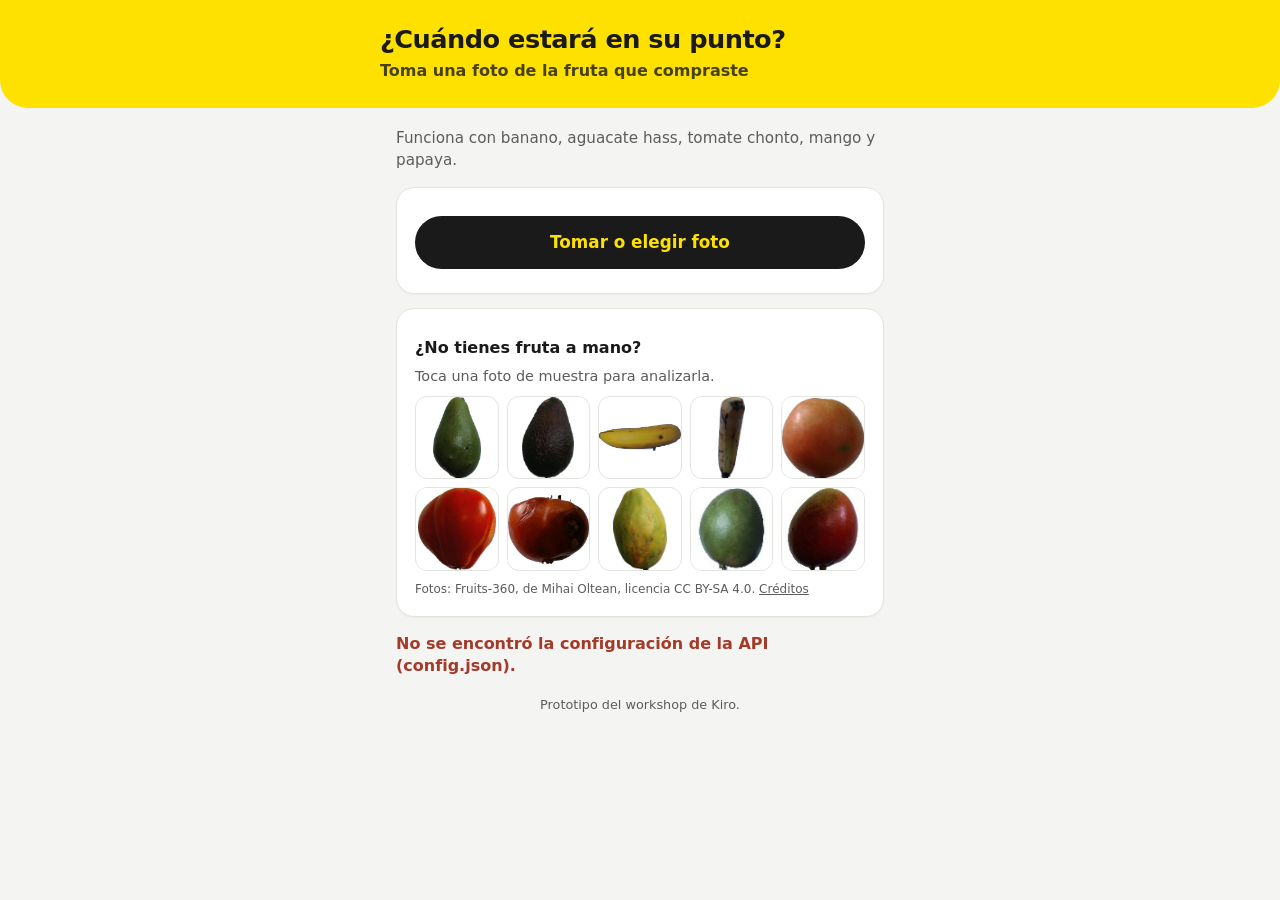
==== web/cliente.html @ ce5ed55c "Vista del cliente comprador (web/cliente.html), estilos y funciones compartidas, y política para el " ====
<!doctype html>
<html lang="es">
<head>
<meta charset="utf-8">
<meta name="viewport" content="width=device-width, initial-scale=1">
<title>¿Cuándo estará en su punto?</title>
<link rel="stylesheet" href="estilos.css">
</head>
<body>
<header class="marca">
  <div>
    <h1>¿Cuándo estará en su punto?</h1>
    <p class="lema">Toma una foto de la fruta que compraste</p>
  </div>
</header>
<main>
  <p class="sub">Funciona con banano, aguacate hass, tomate chonto, mango y papaya.</p>

  <section class="tarjeta">
    <label class="boton" for="foto" id="tomar">Tomar o elegir foto</label>
    <input id="foto" type="file" accept="image/*" capture="environment">
    <img id="vista" alt="Foto que se va a analizar">
  </section>

  <section class="tarjeta" id="caja-muestras" hidden>
    <label>¿No tienes fruta a mano?</label>
    <p class="nota">Toca una foto de muestra para analizarla.</p>
    <div class="muestras" id="muestras"></div>
    <p class="creditos">Fotos: Fruits-360, de Mihai Oltean, licencia CC BY-SA 4.0. <a href="muestras/CREDITOS.md">Créditos</a></p>
  </section>

  <section class="tarjeta" id="resultado" hidden aria-live="polite"></section>
  <p id="error" role="alert"></p>

  <p class="pie">Prototipo del workshop de Kiro. <span id="participante"></span></p>
</main>
<script src="comun.js"></script>
<script>
// Vista del cliente comprador: solo información pública del producto.
// Nunca muestra la acción en tienda, los descuentos ni la confianza del modelo.
const FRASE_ETAPA = {
  verde: "Todavía está verde", pinton: "Está pintón", maduro: "Está en su punto", sobremaduro: "Ya pasó su mejor punto",
};

function cuandoEstaraListo(etapa, dias) {
  if (etapa === "sobremaduro") return "Aprovéchalo hoy en jugos, batidos o preparaciones.";
  if (dias === 0) return "Disfrútalo hoy o mañana.";
  if (dias === 1) return "Estará en su punto mañana.";
  return "Estará en su punto en " + dias + " días.";
}

function parrafo(clase, texto) {
  const p = document.createElement("p");
  p.className = clase;
  p.textContent = texto;
  return p;
}

function mostrarCliente(datos) {
  const caja = document.getElementById("resultado");
  caja.replaceChildren();
  const titulo = document.createElement("h2");
  titulo.style.margin = "0 0 4px";
  if (datos.producto === "desconocido" || datos.reconocido === false) {
    titulo.textContent = "No pudimos reconocer bien tu producto";
    caja.append(titulo, parrafo("aviso", "Toma otra foto de cerca, con buena luz y un solo producto."));
  } else {
    titulo.textContent = datos.nombre;
    caja.append(titulo, parrafo("titular", FRASE_ETAPA[datos.etapa] || datos.etapa));
    caja.append(parrafo("cuando", cuandoEstaraListo(datos.etapa, datos.dias_hasta_optimo)));
    if (datos.nutricion) {
      const n = datos.nutricion;
      caja.append(parrafo("nutri", "Por porción de " + n.gramos + " g: " + n.energia_kcal + " kcal, fibra " + n.fibra_g +
        " g, potasio " + n.potasio_mg + " mg y vitamina C " + n.vitamina_c_mg + " mg."));
      caja.append(parrafo("aviso", n.aviso + " Fuente: " + n.fuente + "."));
    }
  }
  caja.hidden = false;
}

async function analizarCliente(archivo, muestra) {
  const error = document.getElementById("error");
  const boton = document.getElementById("tomar");
  error.textContent = "";
  boton.textContent = "Analizando…";
  boton.setAttribute("aria-busy", "true");
  try {
    if (!config) await cargarConfig();
    const dataUrl = await reducirImagen(archivo);
    const vista = document.getElementById("vista");
    vista.src = dataUrl; vista.style.display = "block";
    const r = await fetch(config.api + "/analisis", {
      method: "POST", headers: { "content-type": "application/json" },
      body: JSON.stringify({ imagen_base64: dataUrl, gramos: 100, vista: "cliente" }),
    });
    const datos = await r.json();
    if (!r.ok) throw new Error(datos.error ? datos.error.message : "Error " + r.status);
    mostrarCliente(datos);
    if (muestra) {
      document.getElementById("resultado").append(parrafo("aviso", "Foto de muestra: " + muestra.titulo + "."));
    }
  } catch (err) {
    error.textContent = err.message;
  } finally {
    boton.textContent = "Tomar o elegir foto";
    boton.removeAttribute("aria-busy");
  }
}

document.getElementById("foto").addEventListener("change", async (e) => {
  const archivo = e.target.files[0];
  if (!archivo) return;
  await analizarCliente(archivo, null);
  e.target.value = "";
});

cargarMuestras(analizarCliente).catch(() => {});
cargarConfig().catch(() => {
  document.getElementById("error").textContent = "No se encontró la configuración de la API (config.json).";
});
</script>
</body>
</html>
---- web/estilos.css ----
/* Estilos compartidos de la vista del personal (index.html) y la del cliente (cliente.html).
   Guía visual: .kiro/steering/diseno-web.md */
:root {
  --marca: #ffe100; --marca-texto: #1a1a1a; --marca-suave: #fff6bf;
  --fondo: #f4f4f2; --tarjeta: #ffffff; --texto: #1a1a1a; --suave: #5c5c5c; --borde: #e3e3df;
  --acento: #1a1a1a; --acento-texto: #ffe100; --aviso: #7a5600;
  --verde: #2e7d46; --pinton: #8f7a00; --maduro: #c25e12; --sobremaduro: #a33a2a;
  --radio: 18px;
}
@media (prefers-color-scheme: dark) {
  :root { --fondo: #121212; --tarjeta: #1e1e1e; --texto: #f2f2f2; --suave: #b0b0b0; --borde: #333333;
          --marca-suave: #3a3410; --aviso: #f0c44c; --acento: #ffe100; --acento-texto: #1a1a1a; }
}
* { box-sizing: border-box; }
body { margin: 0; font-family: system-ui, -apple-system, "Segoe UI", Roboto, Arial, sans-serif;
       background: var(--fondo); color: var(--texto); line-height: 1.4; }
.marca { background: var(--marca); color: var(--marca-texto); padding: 22px 16px 26px;
         border-radius: 0 0 28px 28px; }
.marca > div { max-width: 520px; margin: 0 auto; }
.marca h1 { font-size: 1.6rem; font-weight: 800; letter-spacing: -.02em; margin: 0; }
.marca .lema { margin: 2px 0 0; font-weight: 600; opacity: .8; }
main { max-width: 520px; margin: 0 auto; padding: 16px; }
.sub { color: var(--suave); margin: 4px 0 16px; font-size: .95rem; }
.tarjeta { background: var(--tarjeta); border: 1px solid var(--borde); border-radius: var(--radio);
           padding: 18px; margin-bottom: 14px; box-shadow: 0 1px 2px rgba(0,0,0,.04); }
label { display: block; font-weight: 700; margin: 10px 0 6px; }
input[type=text], input[type=number] { width: 100%; padding: 12px; border-radius: 12px; border: 1.5px solid var(--borde);
  background: var(--fondo); color: var(--texto); font-size: 1rem; }
input[type=text]:focus, input[type=number]:focus { outline: 3px solid var(--marca); outline-offset: 1px; border-color: var(--texto); }
.boton { display: block; width: 100%; padding: 15px; border: 0; border-radius: 999px; background: var(--acento);
         color: var(--acento-texto); font-size: 1.05rem; font-weight: 800; cursor: pointer; text-align: center; }
.boton:focus-visible { outline: 3px solid var(--marca); outline-offset: 3px; }
.boton[aria-busy=true] { opacity: .7; cursor: wait; }
input[type=file] { position: absolute; left: -9999px; }
#vista { width: 100%; border-radius: 14px; margin-top: 14px; display: none; }
#resultado h2 { font-size: 1.3rem; font-weight: 800; }
.etapa { display: inline-block; padding: 4px 12px; border-radius: 999px; color: #fff; font-weight: 700;
         font-size: .85rem; vertical-align: middle; text-transform: capitalize; }
.etapa.verde { background: var(--verde); } .etapa.pinton { background: var(--pinton); }
.etapa.maduro { background: var(--maduro); } .etapa.sobremaduro { background: var(--sobremaduro); }
dl { display: grid; grid-template-columns: minmax(9em, 1fr) minmax(0, 1.4fr); gap: 8px 12px; margin: 12px 0 0; }
dt { color: var(--suave); } dd { margin: 0; font-weight: 700; text-align: right; }
.destacado { background: var(--marca-suave); border-left: 5px solid var(--marca);
                             border-radius: 12px; padding: 10px 12px; }
.aviso { color: var(--aviso); font-size: .9rem; }
.pie { color: var(--suave); font-size: .8rem; text-align: center; margin-top: 18px; }
#error { color: var(--sobremaduro); font-weight: 700; }
.muestras { display: grid; grid-template-columns: repeat(5, minmax(0, 1fr)); gap: 8px; margin-top: 10px; }
.muestra { padding: 0; border: 1.5px solid var(--borde); border-radius: 12px; background: #fff; cursor: pointer;
           aspect-ratio: 1; overflow: hidden; }
.muestra img { width: 100%; height: 100%; object-fit: contain; display: block; }
.muestra:focus-visible, .muestra:hover { outline: 3px solid var(--marca); outline-offset: 1px; }
.nota { color: var(--suave); margin: 0; font-size: .9rem; }
.creditos { color: var(--suave); font-size: .75rem; margin: 10px 0 0; }
.creditos a { color: inherit; }
.titular { font-size: 1.25rem; font-weight: 800; margin: 2px 0 4px; }
.cuando { margin: 0 0 10px; font-weight: 600; }
.nutri { color: var(--suave); margin: 10px 0 0; }
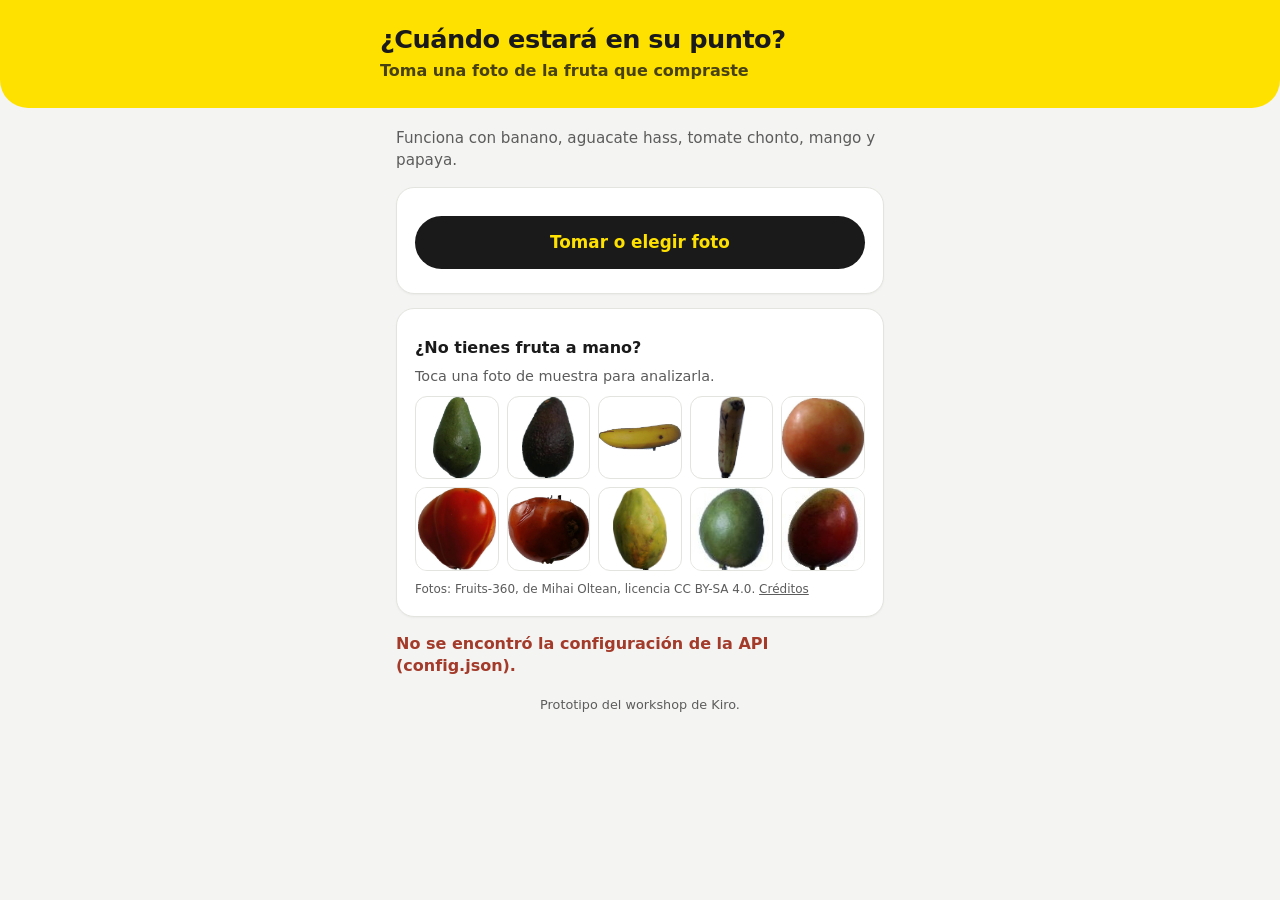
==== commit da9f4960: "Lab 8: el mensaje para el cliente se muestra en la vista del cliente Co-Authored-By: Claude Opus 5.5" ====
--- a/web/cliente.html
+++ b/web/cliente.html
@@ -67,7 +67,11 @@
   } else {
     titulo.textContent = datos.nombre;
     caja.append(titulo, parrafo("titular", FRASE_ETAPA[datos.etapa] || datos.etapa));
-    caja.append(parrafo("cuando", cuandoEstaraListo(datos.etapa, datos.dias_hasta_optimo)));
+    if (datos.mensaje_cliente) {
+      caja.append(parrafo("destacado", datos.mensaje_cliente));
+    } else {
+      caja.append(parrafo("cuando", cuandoEstaraListo(datos.etapa, datos.dias_hasta_optimo)));
+    }
     if (datos.nutricion) {
       const n = datos.nutricion;
       caja.append(parrafo("nutri", "Por porción de " + n.gramos + " g: " + n.energia_kcal + " kcal, fibra " + n.fibra_g +
